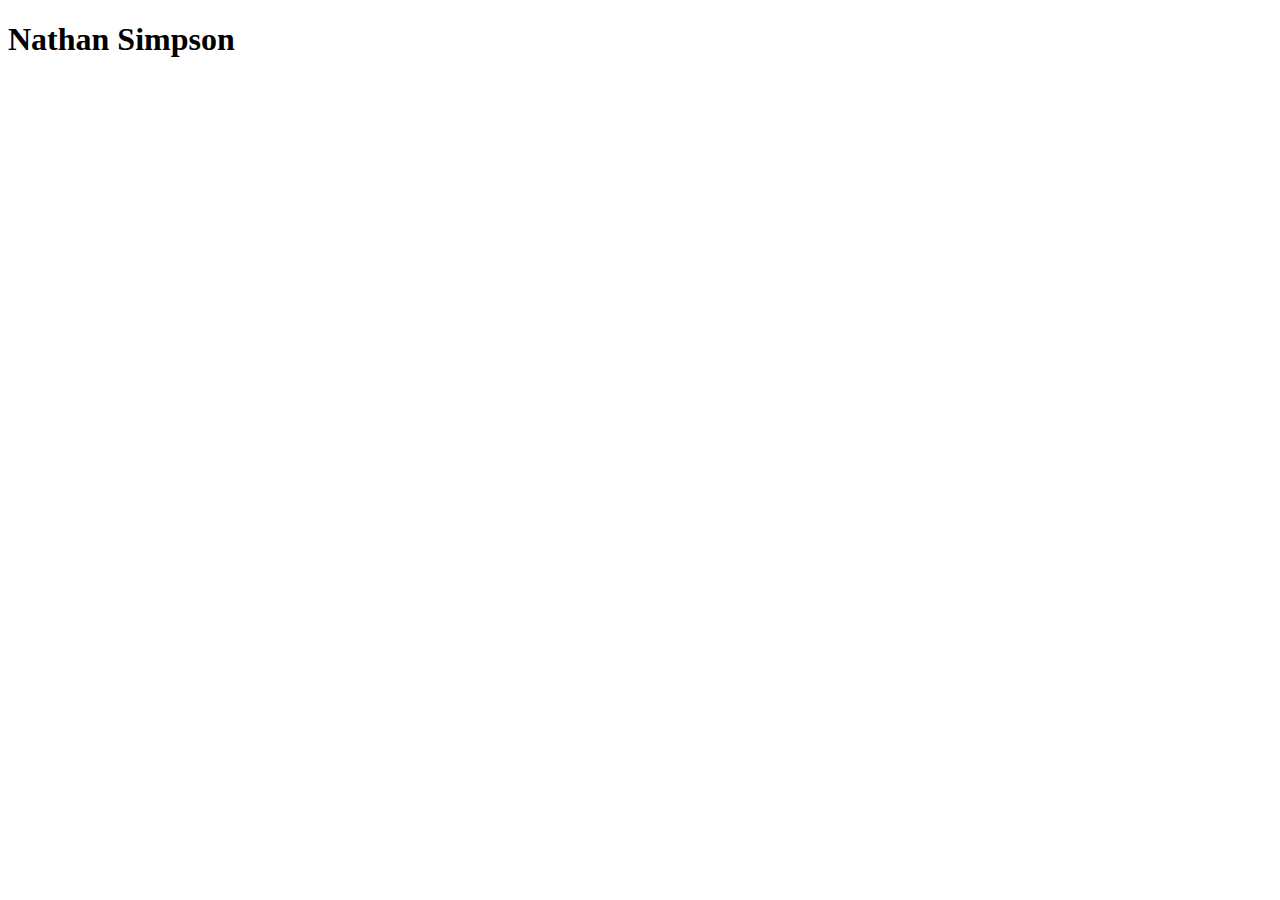
==== index.html @ 2c0d0af5 "Initial index setup" ====
<!DOCTYPE html>
<!-- saved from url=https://katmh.com/-->
<html><head><meta http-equiv="Content-Type" content="text/html; charset=UTF-8">
        
        <title>Nathan Simpson</title>
        <meta name="description" content="hi world">
        <meta name="viewport" content="width=device-width, initial-scale=1.0, maximum-scale=1.0, user-scalable=no">
		<link rel="stylesheet" href="css/styles.css">
    </head>
    
    <body>
        <div id="container">
            <h1 id="nathan">Nathan Simpson</h1>


    
</body></html>
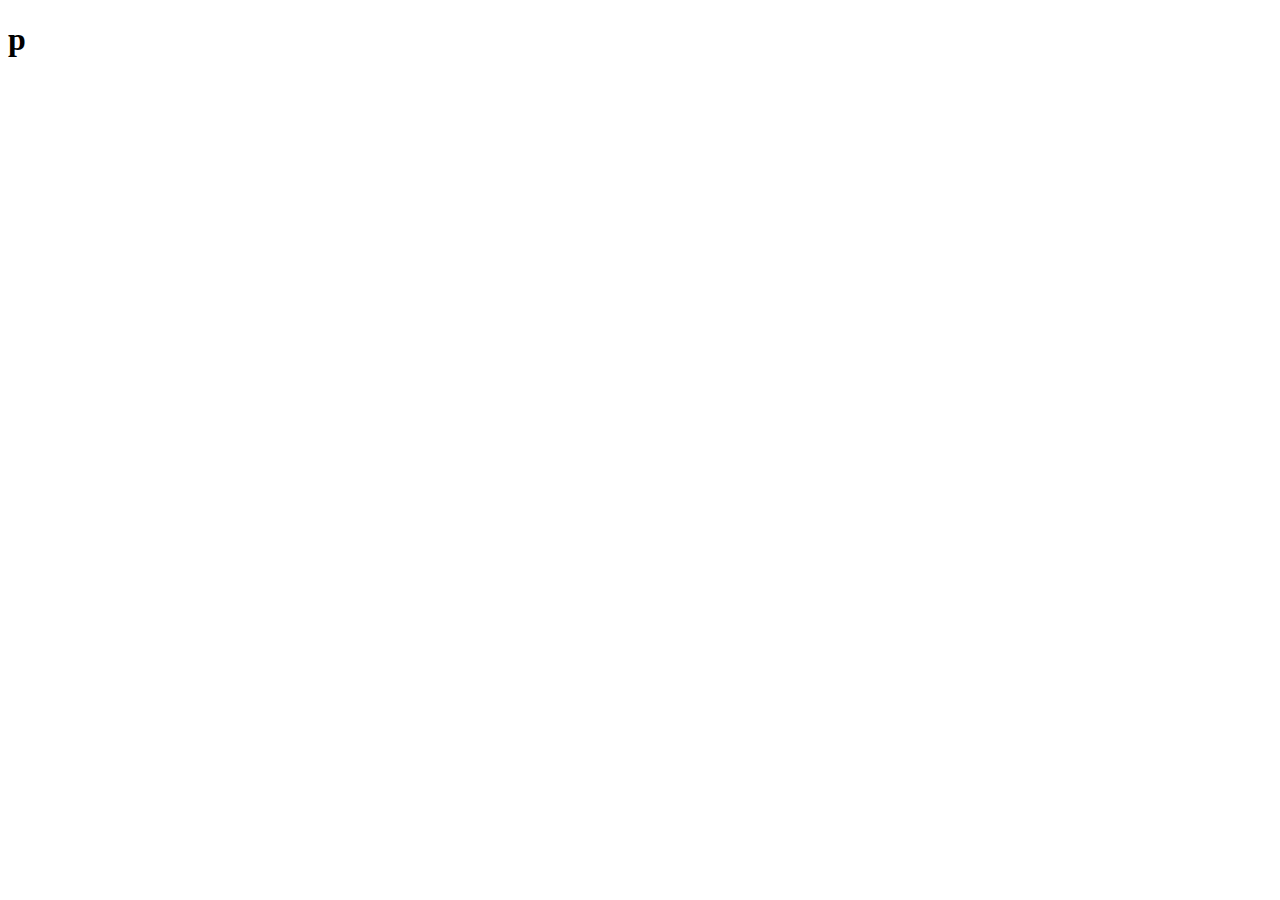
==== commit d7cf3e72: "test" ====
--- a/index.html
+++ b/index.html
@@ -1,17 +1,18 @@
 <!DOCTYPE html>
-<!-- saved from url=https://katmh.com/-->
-<html><head><meta http-equiv="Content-Type" content="text/html; charset=UTF-8">
-        
-        <title>Nathan Simpson</title>
-        <meta name="description" content="hi world">
+    <head>
+        <meta charset="utf-8">
+        <title>p</title>
+        <meta name="description" content="p">
         <meta name="viewport" content="width=device-width, initial-scale=1.0, maximum-scale=1.0, user-scalable=no">
 		<link rel="stylesheet" href="css/styles.css">
     </head>
     
     <body>
         <div id="container">
-            <h1 id="nathan">Nathan Simpson</h1>
+            <h1 id="p">p</h1>
 
+            
 
-    
-</body></html>+        </div>
+    </body>
+</html>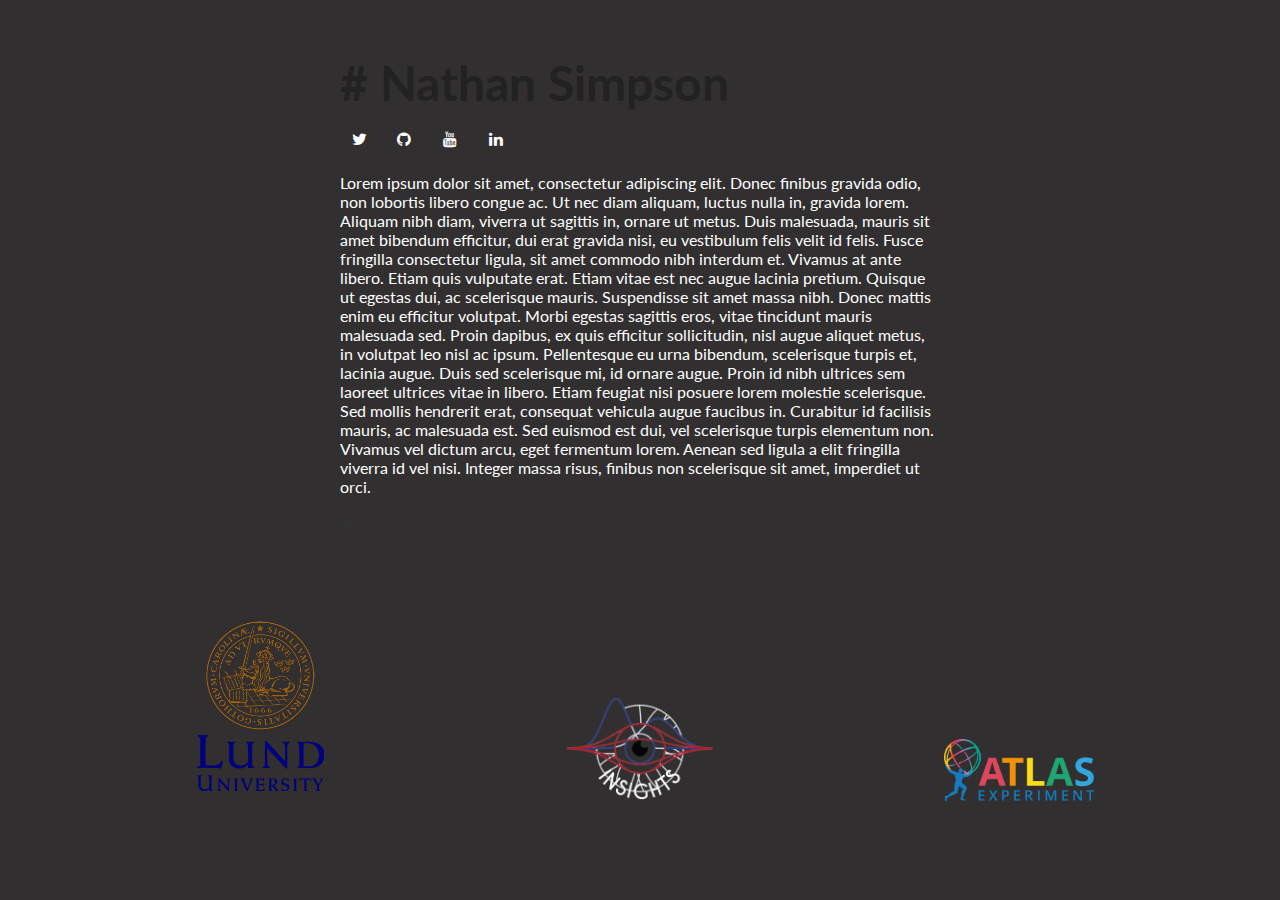
==== commit 7254b243: "Changed theme, added css for social media, added logos" ====
--- a/index.html
+++ b/index.html
@@ -1,18 +1,40 @@
 <!DOCTYPE html>
     <head>
         <meta charset="utf-8">
-        <title>p</title>
-        <meta name="description" content="p">
+        <title>Nathan Simpson</title>
+        <meta name="description" content="Description goes here">
         <meta name="viewport" content="width=device-width, initial-scale=1.0, maximum-scale=1.0, user-scalable=no">
-		<link rel="stylesheet" href="css/styles.css">
+        <link rel="stylesheet" href="css/styles.css">
+        <link rel="shortcut icon" type="image/x-icon" href="images/hash.png" />
+              
     </head>
     
     <body>
         <div id="container">
-            <h1 id="p">p</h1>
+                <div class="footer-social-icons">
+                        <h1 id="nathan-simpson"># Nathan Simpson</h1>
+                        <ul class="social-icons">
+                          
+                            <li><a href="" class="social-icon"> <i class="fa fa-twitter"></i></a></li>
+                            <li><a href="" class="social-icon"> <i class="fa fa-github"></i></a></li>
+                            <li><a href="" class="social-icon"> <i class="fa fa-youtube"></i></a></li>
+                            <li><a href="" class="social-icon"> <i class="fa fa-linkedin"></i></a></li>
+                      
+                        </ul>
+                    </div>
+            
+            Lorem ipsum dolor sit amet, consectetur adipiscing elit. Donec finibus gravida odio, non lobortis libero congue ac. Ut nec diam aliquam, luctus nulla in, gravida lorem. Aliquam nibh diam, viverra ut sagittis in, ornare ut metus. Duis malesuada, mauris sit amet bibendum efficitur, dui erat gravida nisi, eu vestibulum felis velit id felis. Fusce fringilla consectetur ligula, sit amet commodo nibh interdum et. Vivamus at ante libero. Etiam quis vulputate erat. Etiam vitae est nec augue lacinia pretium. Quisque ut egestas dui, ac scelerisque mauris. Suspendisse sit amet massa nibh. Donec mattis enim eu efficitur volutpat. Morbi egestas sagittis eros, vitae tincidunt mauris malesuada sed. Proin dapibus, ex quis efficitur sollicitudin, nisl augue aliquet metus, in volutpat leo nisl ac ipsum. Pellentesque eu urna bibendum, scelerisque turpis et, lacinia augue. Duis sed scelerisque mi, id ornare augue. Proin id nibh ultrices sem laoreet ultrices vitae in libero.
 
-            
+            Etiam feugiat nisi posuere lorem molestie scelerisque. Sed mollis hendrerit erat, consequat vehicula augue faucibus in. Curabitur id facilisis mauris, ac malesuada est. Sed euismod est dui, vel scelerisque turpis elementum non. Vivamus vel dictum arcu, eget fermentum lorem. Aenean sed ligula a elit fringilla viverra id vel nisi. Integer massa risus, finibus non scelerisque sit amet, imperdiet ut orci.
+
+        <p>hey!</p>
 
         </div>
-    </body>
+        <p id="img_cont">
+                <a href="#"><img src="images/lu.png" /></a>
+                <a href="#"><img src="images/in.png" /></a>
+                <a href="#"><img src="images/atlas.png" /></a>
+      
+              </p>
+</body>
 </html>--- a/css/styles.css
+++ b/css/styles.css
@@ -0,0 +1,159 @@
+@import url(https://fonts.googleapis.com/css?family=Lato);
+@import url(https://cdnjs.cloudflare.com/ajax/libs/font-awesome/4.6.3/css/font-awesome.css);
+body {
+    font-family: 'Gill Sans', 'Gill Sans MT', 'Lato', sans-serif;
+    color: #FFF;
+    background: #322f30;
+    -webkit-font-smoothing: antialiased;
+}
+a {
+    text-decoration: none;
+    color: #fff;
+}
+p > a:hover{
+    color: #d9d9d9;
+    text-decoration:  underline;
+}
+h1,
+h2,
+h3,
+h4,
+h5,
+h6 {
+    margin:  1% 0 1% 0;
+}
+h1, h2 {
+	color: #222;
+}
+
+h1 {
+	font-size: 3rem;
+}
+
+h2 {
+	font-size: 2rem;
+}
+p, li {
+	font-size: 1rem;
+	font-family: 'Gill Sans', 'Gill Sans MT', 'Trebuchet MS', sans-serif;
+	line-height: 150%;
+	color: #333;
+	margin: 1rem 0;
+}
+
+a {
+	color: #099
+}
+
+a:hover, a:active {
+	color: #0cc;
+}
+
+img {
+	width: 100%;
+}
+
+#container {
+	width: 90%;
+	max-width: 600px;
+	margin: auto;
+	padding: 2.5rem 0;
+}
+._12 {
+    font-size: 1.2em;
+}
+._14 {
+    font-size: 1.4em;
+}
+ul {
+    padding:0;
+    list-style: none;
+}
+.footer-social-icons {
+    width: 100%;
+	max-width: 600px;
+	margin: auto;
+	
+    display:block;
+}
+.social-icon {
+    color: #fff;
+}
+ul.social-icons {
+    margin-top: 10px;
+}
+.social-icons li {
+    vertical-align: top;
+    display: inline;
+    height: 100px;
+}
+.social-icons a {
+    color: #fff;
+    text-decoration: none;
+}
+.fa-twitter {
+    padding:10px 12px;
+    -o-transition:.5s;
+    -ms-transition:.5s;
+    -moz-transition:.5s;
+    -webkit-transition:.5s;
+    transition: .5s;
+    background-color: #322f30;
+}
+.fa-twitter:hover {
+    background-color: #00aced;
+}
+.fa-youtube {
+    padding:10px 14px;
+    -o-transition:.5s;
+    -ms-transition:.5s;
+    -moz-transition:.5s;
+    -webkit-transition:.5s;
+    transition: .5s;
+    background-color: #322f30;
+}
+.fa-youtube:hover {
+    background-color: #e64a41;
+}
+.fa-linkedin {
+    padding:10px 14px;
+    -o-transition:.5s;
+    -ms-transition:.5s;
+    -moz-transition:.5s;
+    -webkit-transition:.5s;
+    transition: .5s;
+    background-color: #322f30;
+}
+.fa-linkedin:hover {
+    background-color: #0073a4;
+}
+
+.fa-github {
+    padding:10px 14px;
+    -o-transition:.5s;
+    -ms-transition:.5s;
+    -moz-transition:.5s;
+    -webkit-transition:.5s;
+    transition: .5s;
+    background-color: #322f30;
+}
+.fa-github:hover {
+    background-color: #884488;
+}
+
+#img_cont {
+	display: table;
+	width: 90%;
+	margin: 20px auto;
+  }
+  
+  #img_cont a {
+	display: table-cell;
+	text-align: center;
+	width: 16%;
+  }
+  
+  #img_cont img {
+	width: 100%;
+	max-width: 150px;
+  }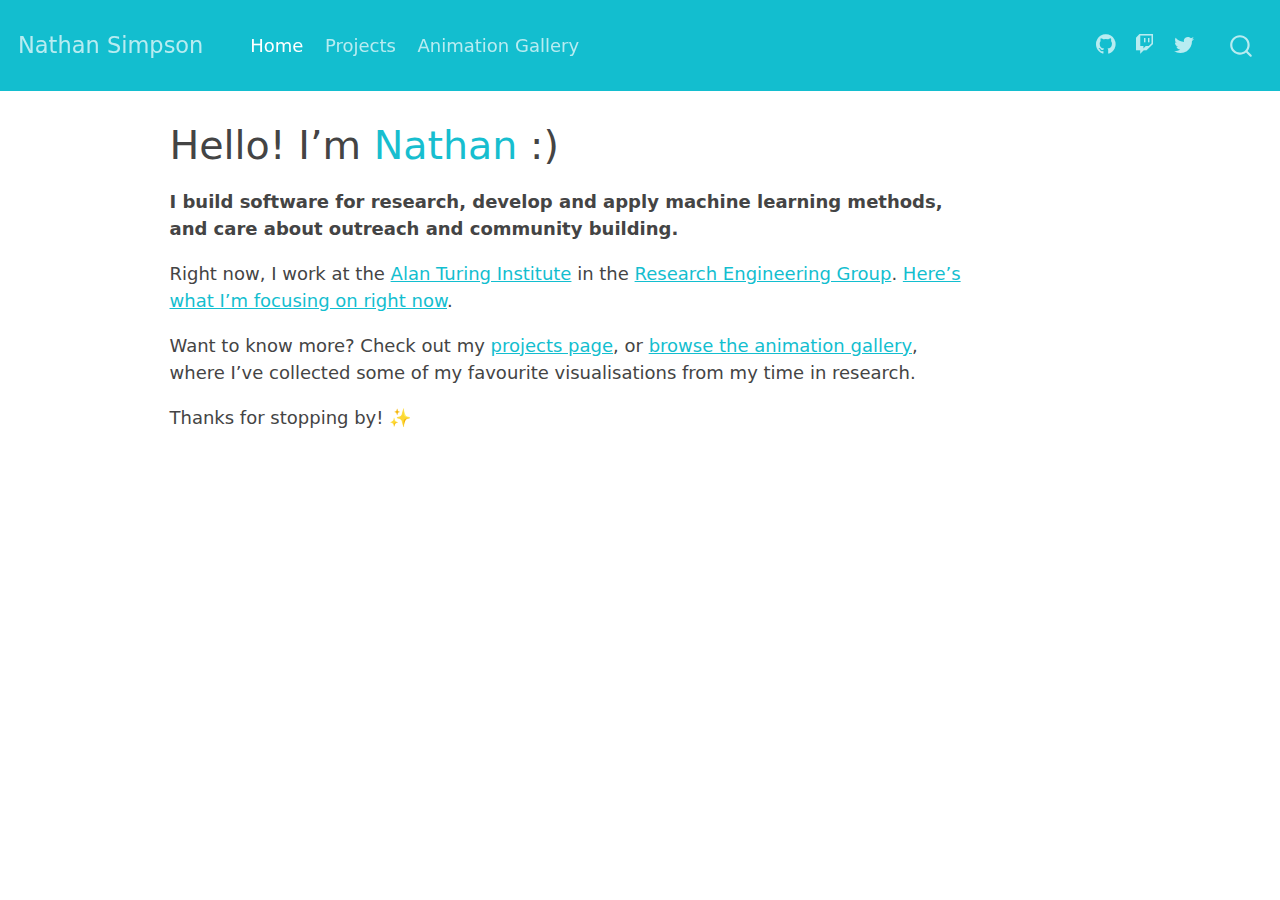
==== commit 9b3f2e2a: "Built site for gh-pages" ====
--- a/index.html
+++ b/index.html
@@ -1,40 +1,251 @@
 <!DOCTYPE html>
-    <head>
-        <meta charset="utf-8">
-        <title>Nathan Simpson</title>
-        <meta name="description" content="Description goes here">
-        <meta name="viewport" content="width=device-width, initial-scale=1.0, maximum-scale=1.0, user-scalable=no">
-        <link rel="stylesheet" href="css/styles.css">
-        <link rel="shortcut icon" type="image/x-icon" href="images/hash.png" />
-              
-    </head>
+<html xmlns="http://www.w3.org/1999/xhtml" lang="en" xml:lang="en"><head>
+
+<meta charset="utf-8">
+<meta name="generator" content="quarto-1.1.251">
+
+<meta name="viewport" content="width=device-width, initial-scale=1.0, user-scalable=yes">
+
+
+<title>Nathan Simpson - Hello! I’m Nathan :)</title>
+<style>
+code{white-space: pre-wrap;}
+span.smallcaps{font-variant: small-caps;}
+div.columns{display: flex; gap: min(4vw, 1.5em);}
+div.column{flex: auto; overflow-x: auto;}
+div.hanging-indent{margin-left: 1.5em; text-indent: -1.5em;}
+ul.task-list{list-style: none;}
+ul.task-list li input[type="checkbox"] {
+  width: 0.8em;
+  margin: 0 0.8em 0.2em -1.6em;
+  vertical-align: middle;
+}
+</style>
+
+
+<script src="site_libs/quarto-nav/quarto-nav.js"></script>
+<script src="site_libs/quarto-nav/headroom.min.js"></script>
+<script src="site_libs/clipboard/clipboard.min.js"></script>
+<script src="site_libs/quarto-search/autocomplete.umd.js"></script>
+<script src="site_libs/quarto-search/fuse.min.js"></script>
+<script src="site_libs/quarto-search/quarto-search.js"></script>
+<meta name="quarto:offset" content="./">
+<link href="./images/firework.png" rel="icon" type="image/png">
+<script src="site_libs/quarto-html/quarto.js"></script>
+<script src="site_libs/quarto-html/popper.min.js"></script>
+<script src="site_libs/quarto-html/tippy.umd.min.js"></script>
+<script src="site_libs/quarto-html/anchor.min.js"></script>
+<link href="site_libs/quarto-html/tippy.css" rel="stylesheet">
+<link href="site_libs/quarto-html/quarto-syntax-highlighting.css" rel="stylesheet" id="quarto-text-highlighting-styles">
+<script src="site_libs/bootstrap/bootstrap.min.js"></script>
+<link href="site_libs/bootstrap/bootstrap-icons.css" rel="stylesheet">
+<link href="site_libs/bootstrap/bootstrap.min.css" rel="stylesheet" id="quarto-bootstrap" data-mode="light">
+<script id="quarto-search-options" type="application/json">{
+  "location": "navbar",
+  "copy-button": false,
+  "collapse-after": 3,
+  "panel-placement": "end",
+  "type": "overlay",
+  "limit": 20,
+  "language": {
+    "search-no-results-text": "No results",
+    "search-matching-documents-text": "matching documents",
+    "search-copy-link-title": "Copy link to search",
+    "search-hide-matches-text": "Hide additional matches",
+    "search-more-match-text": "more match in this document",
+    "search-more-matches-text": "more matches in this document",
+    "search-clear-button-title": "Clear",
+    "search-detached-cancel-button-title": "Cancel",
+    "search-submit-button-title": "Submit"
+  }
+}</script>
+
+
+<link rel="stylesheet" href="styles.css">
+</head>
+
+<body class="nav-fixed">
+
+<div id="quarto-search-results"></div>
+  <header id="quarto-header" class="headroom fixed-top">
+    <nav class="navbar navbar-expand-lg navbar-dark ">
+      <div class="navbar-container container-fluid">
+      <div class="navbar-brand-container">
+    <a class="navbar-brand" href="./index.html">
+    <span class="navbar-title">Nathan Simpson</span>
+    </a>
+  </div>
+          <button class="navbar-toggler" type="button" data-bs-toggle="collapse" data-bs-target="#navbarCollapse" aria-controls="navbarCollapse" aria-expanded="false" aria-label="Toggle navigation" onclick="if (window.quartoToggleHeadroom) { window.quartoToggleHeadroom(); }">
+  <span class="navbar-toggler-icon"></span>
+</button>
+          <div class="collapse navbar-collapse" id="navbarCollapse">
+            <ul class="navbar-nav navbar-nav-scroll me-auto">
+  <li class="nav-item">
+    <a class="nav-link active" href="./index.html" aria-current="page">Home</a>
+  </li>  
+  <li class="nav-item">
+    <a class="nav-link" href="./projects.html">Projects</a>
+  </li>  
+  <li class="nav-item">
+    <a class="nav-link" href="./animations.html">Animation Gallery</a>
+  </li>  
+</ul>
+            <ul class="navbar-nav navbar-nav-scroll ms-auto">
+  <li class="nav-item compact">
+    <a class="nav-link" href="http://github.com/phinate"><i class="bi bi-github" role="img">
+</i> 
+ </a>
+  </li>  
+  <li class="nav-item compact">
+    <a class="nav-link" href="http://twitch.tv/phi_nate"><i class="bi bi-twitch" role="img">
+</i> 
+ </a>
+  </li>  
+  <li class="nav-item compact">
+    <a class="nav-link" href="http://twitter.com/phi_nate"><i class="bi bi-twitter" role="img">
+</i> 
+ </a>
+  </li>  
+</ul>
+              <div id="quarto-search" class="" title="Search"></div>
+          </div> <!-- /navcollapse -->
+      </div> <!-- /container-fluid -->
+    </nav>
+</header>
+<!-- content -->
+<div id="quarto-content" class="quarto-container page-columns page-rows-contents page-layout-article page-navbar">
+<!-- sidebar -->
+<!-- margin-sidebar -->
+    <div id="quarto-margin-sidebar" class="sidebar margin-sidebar">
+        
+    </div>
+<!-- main -->
+<main class="content" id="quarto-document-content">
+
+<header id="title-block-header" class="quarto-title-block default">
+<div class="quarto-title">
+<h1 class="title">Hello! I’m <span style="color:#17becf">Nathan</span> :)</h1>
+</div>
+
+
+
+<div class="quarto-title-meta">
+
     
-    <body>
-        <div id="container">
-                <div class="footer-social-icons">
-                        <h1 id="nathan-simpson"># Nathan Simpson</h1>
-                        <ul class="social-icons">
-                          
-                            <li><a href="" class="social-icon"> <i class="fa fa-twitter"></i></a></li>
-                            <li><a href="" class="social-icon"> <i class="fa fa-github"></i></a></li>
-                            <li><a href="" class="social-icon"> <i class="fa fa-youtube"></i></a></li>
-                            <li><a href="" class="social-icon"> <i class="fa fa-linkedin"></i></a></li>
-                      
-                        </ul>
-                    </div>
-            
-            Lorem ipsum dolor sit amet, consectetur adipiscing elit. Donec finibus gravida odio, non lobortis libero congue ac. Ut nec diam aliquam, luctus nulla in, gravida lorem. Aliquam nibh diam, viverra ut sagittis in, ornare ut metus. Duis malesuada, mauris sit amet bibendum efficitur, dui erat gravida nisi, eu vestibulum felis velit id felis. Fusce fringilla consectetur ligula, sit amet commodo nibh interdum et. Vivamus at ante libero. Etiam quis vulputate erat. Etiam vitae est nec augue lacinia pretium. Quisque ut egestas dui, ac scelerisque mauris. Suspendisse sit amet massa nibh. Donec mattis enim eu efficitur volutpat. Morbi egestas sagittis eros, vitae tincidunt mauris malesuada sed. Proin dapibus, ex quis efficitur sollicitudin, nisl augue aliquet metus, in volutpat leo nisl ac ipsum. Pellentesque eu urna bibendum, scelerisque turpis et, lacinia augue. Duis sed scelerisque mi, id ornare augue. Proin id nibh ultrices sem laoreet ultrices vitae in libero.
-
-            Etiam feugiat nisi posuere lorem molestie scelerisque. Sed mollis hendrerit erat, consequat vehicula augue faucibus in. Curabitur id facilisis mauris, ac malesuada est. Sed euismod est dui, vel scelerisque turpis elementum non. Vivamus vel dictum arcu, eget fermentum lorem. Aenean sed ligula a elit fringilla viverra id vel nisi. Integer massa risus, finibus non scelerisque sit amet, imperdiet ut orci.
-
-        <p>hey!</p>
-
-        </div>
-        <p id="img_cont">
-                <a href="#"><img src="images/lu.png" /></a>
-                <a href="#"><img src="images/in.png" /></a>
-                <a href="#"><img src="images/atlas.png" /></a>
-      
-              </p>
-</body>
-</html>+    
+  </div>
+  
+
+</header>
+
+<p><strong>I build software for research, develop and apply machine learning methods, and care about outreach and community building.</strong></p>
+<p>Right now, I work at the <a href="https://turing.ac.uk/">Alan Turing Institute</a> in the <a href="https://www.turing.ac.uk/work-turing/research/research-engineering-group">Research Engineering Group</a>. <a href="https://www.turing.ac.uk/research/research-projects/ai-numerical-weather-prediction-nwp-ai4nwp">Here’s what I’m focusing on right now</a>.</p>
+<p>Want to know more? Check out my <a href="./projects.html">projects page</a>, or <a href="./animations.html">browse the animation gallery</a>, where I’ve collected some of my favourite visualisations from my time in research.</p>
+<p>Thanks for stopping by! ✨</p>
+
+
+
+</main> <!-- /main -->
+<script id="quarto-html-after-body" type="application/javascript">
+window.document.addEventListener("DOMContentLoaded", function (event) {
+  const toggleBodyColorMode = (bsSheetEl) => {
+    const mode = bsSheetEl.getAttribute("data-mode");
+    const bodyEl = window.document.querySelector("body");
+    if (mode === "dark") {
+      bodyEl.classList.add("quarto-dark");
+      bodyEl.classList.remove("quarto-light");
+    } else {
+      bodyEl.classList.add("quarto-light");
+      bodyEl.classList.remove("quarto-dark");
+    }
+  }
+  const toggleBodyColorPrimary = () => {
+    const bsSheetEl = window.document.querySelector("link#quarto-bootstrap");
+    if (bsSheetEl) {
+      toggleBodyColorMode(bsSheetEl);
+    }
+  }
+  toggleBodyColorPrimary();  
+  const icon = "";
+  const anchorJS = new window.AnchorJS();
+  anchorJS.options = {
+    placement: 'right',
+    icon: icon
+  };
+  anchorJS.add('.anchored');
+  const clipboard = new window.ClipboardJS('.code-copy-button', {
+    target: function(trigger) {
+      return trigger.previousElementSibling;
+    }
+  });
+  clipboard.on('success', function(e) {
+    // button target
+    const button = e.trigger;
+    // don't keep focus
+    button.blur();
+    // flash "checked"
+    button.classList.add('code-copy-button-checked');
+    var currentTitle = button.getAttribute("title");
+    button.setAttribute("title", "Copied!");
+    setTimeout(function() {
+      button.setAttribute("title", currentTitle);
+      button.classList.remove('code-copy-button-checked');
+    }, 1000);
+    // clear code selection
+    e.clearSelection();
+  });
+  function tippyHover(el, contentFn) {
+    const config = {
+      allowHTML: true,
+      content: contentFn,
+      maxWidth: 500,
+      delay: 100,
+      arrow: false,
+      appendTo: function(el) {
+          return el.parentElement;
+      },
+      interactive: true,
+      interactiveBorder: 10,
+      theme: 'quarto',
+      placement: 'bottom-start'
+    };
+    window.tippy(el, config); 
+  }
+  const noterefs = window.document.querySelectorAll('a[role="doc-noteref"]');
+  for (var i=0; i<noterefs.length; i++) {
+    const ref = noterefs[i];
+    tippyHover(ref, function() {
+      // use id or data attribute instead here
+      let href = ref.getAttribute('data-footnote-href') || ref.getAttribute('href');
+      try { href = new URL(href).hash; } catch {}
+      const id = href.replace(/^#\/?/, "");
+      const note = window.document.getElementById(id);
+      return note.innerHTML;
+    });
+  }
+  var bibliorefs = window.document.querySelectorAll('a[role="doc-biblioref"]');
+  for (var i=0; i<bibliorefs.length; i++) {
+    const ref = bibliorefs[i];
+    const cites = ref.parentNode.getAttribute('data-cites').split(' ');
+    tippyHover(ref, function() {
+      var popup = window.document.createElement('div');
+      cites.forEach(function(cite) {
+        var citeDiv = window.document.createElement('div');
+        citeDiv.classList.add('hanging-indent');
+        citeDiv.classList.add('csl-entry');
+        var biblioDiv = window.document.getElementById('ref-' + cite);
+        if (biblioDiv) {
+          citeDiv.innerHTML = biblioDiv.innerHTML;
+        }
+        popup.appendChild(citeDiv);
+      });
+      return popup.innerHTML;
+    });
+  }
+});
+</script>
+</div> <!-- /content -->
+
+
+
+</body></html>--- a/site_libs/quarto-html/tippy.css
+++ b/site_libs/quarto-html/tippy.css
@@ -0,0 +1 @@
+.tippy-box[data-animation=fade][data-state=hidden]{opacity:0}[data-tippy-root]{max-width:calc(100vw - 10px)}.tippy-box{position:relative;background-color:#333;color:#fff;border-radius:4px;font-size:14px;line-height:1.4;white-space:normal;outline:0;transition-property:transform,visibility,opacity}.tippy-box[data-placement^=top]>.tippy-arrow{bottom:0}.tippy-box[data-placement^=top]>.tippy-arrow:before{bottom:-7px;left:0;border-width:8px 8px 0;border-top-color:initial;transform-origin:center top}.tippy-box[data-placement^=bottom]>.tippy-arrow{top:0}.tippy-box[data-placement^=bottom]>.tippy-arrow:before{top:-7px;left:0;border-width:0 8px 8px;border-bottom-color:initial;transform-origin:center bottom}.tippy-box[data-placement^=left]>.tippy-arrow{right:0}.tippy-box[data-placement^=left]>.tippy-arrow:before{border-width:8px 0 8px 8px;border-left-color:initial;right:-7px;transform-origin:center left}.tippy-box[data-placement^=right]>.tippy-arrow{left:0}.tippy-box[data-placement^=right]>.tippy-arrow:before{left:-7px;border-width:8px 8px 8px 0;border-right-color:initial;transform-origin:center right}.tippy-box[data-inertia][data-state=visible]{transition-timing-function:cubic-bezier(.54,1.5,.38,1.11)}.tippy-arrow{width:16px;height:16px;color:#333}.tippy-arrow:before{content:"";position:absolute;border-color:transparent;border-style:solid}.tippy-content{position:relative;padding:5px 9px;z-index:1}--- a/site_libs/quarto-html/quarto-syntax-highlighting.css
+++ b/site_libs/quarto-html/quarto-syntax-highlighting.css
@@ -0,0 +1,171 @@
+/* quarto syntax highlight colors */
+:root {
+  --quarto-hl-ot-color: #003B4F;
+  --quarto-hl-at-color: #657422;
+  --quarto-hl-ss-color: #20794D;
+  --quarto-hl-an-color: #5E5E5E;
+  --quarto-hl-fu-color: #4758AB;
+  --quarto-hl-st-color: #20794D;
+  --quarto-hl-cf-color: #003B4F;
+  --quarto-hl-op-color: #5E5E5E;
+  --quarto-hl-er-color: #AD0000;
+  --quarto-hl-bn-color: #AD0000;
+  --quarto-hl-al-color: #AD0000;
+  --quarto-hl-va-color: #111111;
+  --quarto-hl-bu-color: inherit;
+  --quarto-hl-ex-color: inherit;
+  --quarto-hl-pp-color: #AD0000;
+  --quarto-hl-in-color: #5E5E5E;
+  --quarto-hl-vs-color: #20794D;
+  --quarto-hl-wa-color: #5E5E5E;
+  --quarto-hl-do-color: #5E5E5E;
+  --quarto-hl-im-color: #00769E;
+  --quarto-hl-ch-color: #20794D;
+  --quarto-hl-dt-color: #AD0000;
+  --quarto-hl-fl-color: #AD0000;
+  --quarto-hl-co-color: #5E5E5E;
+  --quarto-hl-cv-color: #5E5E5E;
+  --quarto-hl-cn-color: #8f5902;
+  --quarto-hl-sc-color: #5E5E5E;
+  --quarto-hl-dv-color: #AD0000;
+  --quarto-hl-kw-color: #003B4F;
+}
+
+/* other quarto variables */
+:root {
+  --quarto-font-monospace: SFMono-Regular, Menlo, Monaco, Consolas, "Liberation Mono", "Courier New", monospace;
+}
+
+pre > code.sourceCode > span {
+  color: #003B4F;
+}
+
+code span {
+  color: #003B4F;
+}
+
+code.sourceCode > span {
+  color: #003B4F;
+}
+
+div.sourceCode,
+div.sourceCode pre.sourceCode {
+  color: #003B4F;
+}
+
+code span.ot {
+  color: #003B4F;
+}
+
+code span.at {
+  color: #657422;
+}
+
+code span.ss {
+  color: #20794D;
+}
+
+code span.an {
+  color: #5E5E5E;
+}
+
+code span.fu {
+  color: #4758AB;
+}
+
+code span.st {
+  color: #20794D;
+}
+
+code span.cf {
+  color: #003B4F;
+}
+
+code span.op {
+  color: #5E5E5E;
+}
+
+code span.er {
+  color: #AD0000;
+}
+
+code span.bn {
+  color: #AD0000;
+}
+
+code span.al {
+  color: #AD0000;
+}
+
+code span.va {
+  color: #111111;
+}
+
+code span.pp {
+  color: #AD0000;
+}
+
+code span.in {
+  color: #5E5E5E;
+}
+
+code span.vs {
+  color: #20794D;
+}
+
+code span.wa {
+  color: #5E5E5E;
+  font-style: italic;
+}
+
+code span.do {
+  color: #5E5E5E;
+  font-style: italic;
+}
+
+code span.im {
+  color: #00769E;
+}
+
+code span.ch {
+  color: #20794D;
+}
+
+code span.dt {
+  color: #AD0000;
+}
+
+code span.fl {
+  color: #AD0000;
+}
+
+code span.co {
+  color: #5E5E5E;
+}
+
+code span.cv {
+  color: #5E5E5E;
+  font-style: italic;
+}
+
+code span.cn {
+  color: #8f5902;
+}
+
+code span.sc {
+  color: #5E5E5E;
+}
+
+code span.dv {
+  color: #AD0000;
+}
+
+code span.kw {
+  color: #003B4F;
+}
+
+.prevent-inlining {
+  content: "</";
+}
+
+/*# sourceMappingURL=debc5d5d77c3f9108843748ff7464032.css.map */
